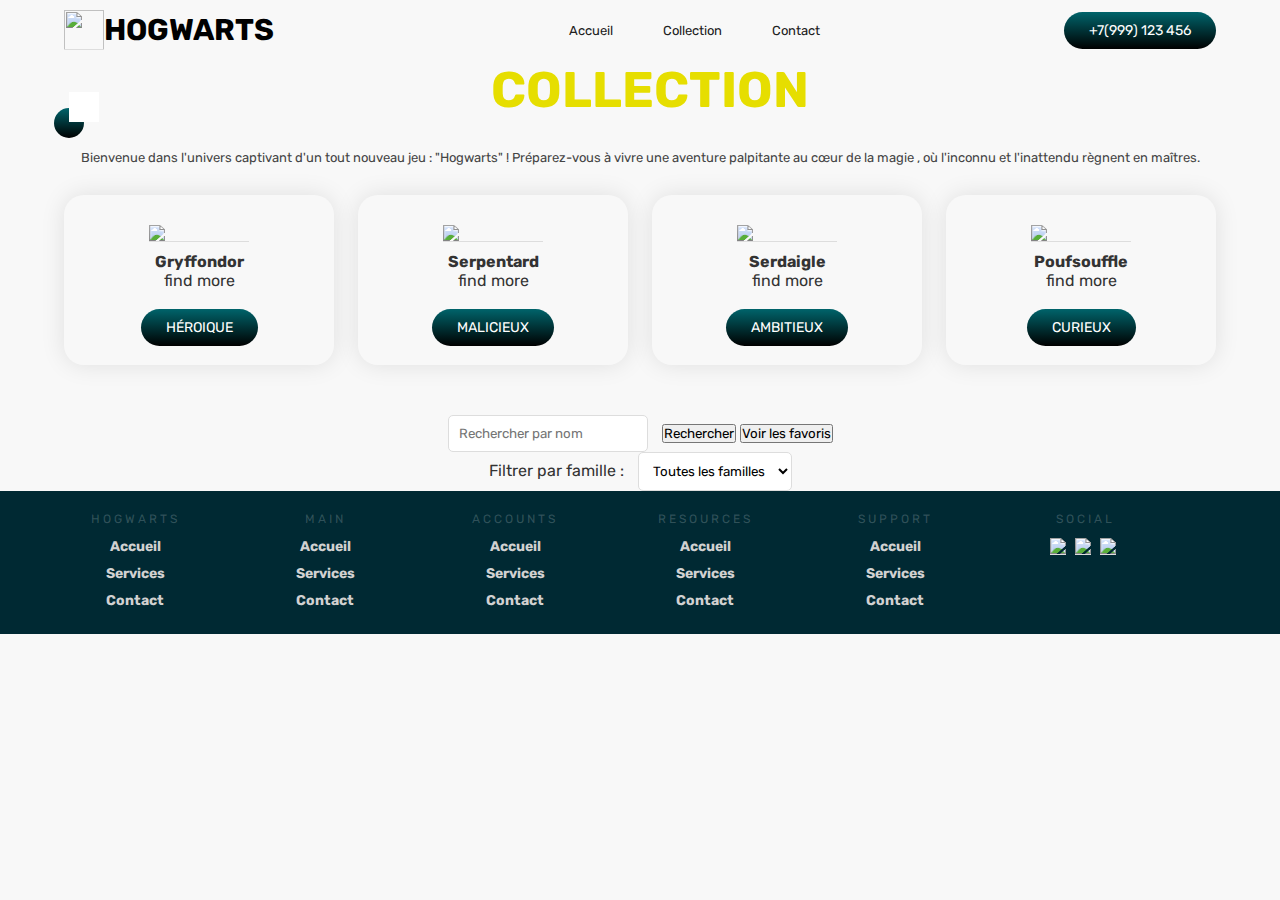
==== page1.html @ dcaffb62 "Wicoco" ====
<!DOCTYPE html>
<html lang="en">

<head>
  <meta charset="UTF-8">
  <meta http-equiv="X-UA-Compatible" content="IE=edge">
  <meta name="viewport" content="width=device-width, initial-scale=1.0">
  <title>HOGWARTS</title>
  <link rel="stylesheet" href="style.css">
</head>

<body>

  <header>
    <div class="logo">
      <img src="other/logo harry.jpg">
      <h1>HOGWARTS</h1>
    </div>
    <ul class="menu">
      <li><a href="index.html">Accueil</a></li>
      <li><a href="page1.html">Collection</a></li>
      <li><a href="page2.html">Contact</a></li>
    </ul>
    <div class="number">
      <p>+7(999) 123 456</p>
    </div>
    <div class="small_menu">
      <span>
        <div></div>
        <div></div>
      </span>
      <span>
        <div></div>
        <div></div>
      </span>
    </div>

  </header>



  <!-- collection -->

  <section class="services">
    <h1 class="title">Collection</h1>
    <p class="small_title">Bienvenue dans l'univers captivant d'un tout nouveau jeu : "Hogwarts" ! Préparez-vous à vivre une aventure palpitante au cœur de la magie , où l'inconnu et l'inattendu règnent en maîtres.</p>
    <div class="list_service">
      <div class="serv">
        <img src="other/Blason_de_Gryffondor.webp">
        <h4>Gryffondor</h4>
        <p>find more</p>
        <button class="button-link">
          <a href="#">Héroique</a>
        </button>
      </div>
      <div class="serv">
        <img src="other/Blason_de_Serpentard.webp">
        <h4>Serpentard</h4>
        <p>find more</p>
       <button class="button-link">
          <a href="#">Malicieux</a>
        </button>
      </div>
      <div class="serv">
        <img src="other/Blason_de_Serdaigle.webp" >
        <h4>Serdaigle</h4>
        <p>find more</p>
        <button class="button-link">
          <a href="#">Ambitieux</a>
        </button>
      </div>
      <div class="serv">
        <img src="other/Blason_de_Poufsouffle.webp" >
        <h4>Poufsouffle</h4>
        <p>find more</p>
        <button class="button-link">
          <a href="#">Curieux</a>
        </button>
      </div>
    </div>
  </section>

  <!--cards-->
</head>
  <body>

    <div>
        <input type="text" id="searchInput" placeholder="Rechercher par nom">
        <button onclick="searchCard()">Rechercher</button>
        <button onclick="showFavorites()">Voir les favoris</button>
    </div>

    <div>
        <label for="filterSelect">Filtrer par famille :</label>
        <select id="filterSelect" onchange="filterCards()">
            <option value="all">Toutes les familles</option>
            <option value="Gryffindor">Gryffondor</option>
            <option value="Slytherin">Serpentar</option>
            <option value="Ravenclaw">Serdaigle</option>
            <option value="Hufflepuff">Poufsouffle</option>
        </select>
    </div>

    <div id="cardContainer">
        <!-- Cartes seront ajoutées dynamiquement ici -->
    </div>

    <!-- Nouvelle section pour afficher les détails de la carte -->
    <div id="detailContainer">
        <!-- Les détails de la carte seront affichés ici -->
    </div>


    





  <div class="footer">
    <div class="contain">
    <div class="col">
      <h1>Hogwarts</h1>
      <ul>
        <li>Accueil</li>
        <li>Services</li>
        <li>Contact</li>
      </ul>
    </div>
    <div class="col">
      <h1>Main</h1>
      <ul>
        <li>Accueil</li>
        <li>Services</li>
        <li>Contact</li>
      </ul>
    </div>
    <div class="col">
      <h1>Accounts</h1>
      <ul>
        <li>Accueil</li>
        <li>Services</li>
        <li>Contact</li>
      </ul>
    </div>
    <div class="col">
      <h1>Resources</h1>
      <ul>
        <li>Accueil</li>
        <li>Services</li>
        <li>Contact</li>
      </ul>
    </div>
    <div class="col">
      <h1>Support</h1>
      <ul>
        <li>Accueil</li>
        <li>Services</li>
        <li>Contact</li>
      </ul>
    </div>
    <div class="col social">
      <h1>Social</h1>
      <ul>
        <li><img src="https://svgshare.com/i/12_G.svg" width="32" style="width: 32px;"></li>
        <li><img src="https://svgshare.com/i/12b9.svg" width="32" style="width: 32px;"></li>
        <li><img src="https://svgshare.com/i/12_d.svg" width="32" style="width: 32px;"></li>
      </ul>
    </div>
  <div class="clearfix"></div>
  </div>
  </div>

</body>
---- style.css ----
/* Import de la police depuis Google Fonts */
  @import url('https://fonts.googleapis.com/css2?family=Rubik:wght@300;400;500;600&display=swap');

  /* Réinitialisation des styles de base et définition de la police par défaut */
  * {
      margin: 0;
      padding: 0;
      box-sizing: border-box;
      font-family: 'Rubik', sans-serif;
  }

  /* Styles de base pour les liens */
  a {
      text-decoration: 0;
      font-size: 13px;
  }

  /* Styles pour la barre de défilement */
  ::-webkit-scrollbar {
      width: 8px;
  }

  ::-webkit-scrollbar-thumb {
      background-color: #010432;
      border-radius: 30px;
  }

  /* Styles de l'en-tête */
  header {
      display: flex;
      align-items: center;
      justify-content: space-between;
      padding: 10px 5%;
  }

  header .logo {
      display: flex;
      align-items: center;
  }

  header .logo img {
      width: 40px;
      height: 40px;
  }

  header .logo h1 {
      font-size: 30px;
      color: #000000;
  }

  .menu {
      display: flex;
  }

  .menu li {
      margin-left: 50px;
      position: relative;
      list-style: none;
      display: flex;
      align-items: center;
      justify-content: center;
      transition: 0.5s;
  }

  .menu li a {
      color: #212121;
      transition: 0.5s;
  }

  .menu li a:hover {
      color: #000000;
      font-size: 15px;
  }

  .menu li:hover::after {
      content: "";
      position: absolute;
      height: 30px;
      z-index: -1;
      width: 30px;
      background-color: #ffffff;
      border-radius: 50%;
  }

  .number {
      font-size: 14px;
      color: #fff;
      padding: 10px 25px;
      background: linear-gradient(#00646b, #000000);
      border-radius: 60px;
  }

  /* Styles pour la section Accueil */
  .home {
      padding: 0 5%;
      margin: 50px 0;
      display: flex;
      align-items: center;
      justify-content: space-between;
      height: calc(100vh - 200px);
  }

  .home .left {
      width: 55%;
  }

  .home .right {
      width: 40%;
      height: 100%;
  }

  .home .right img {
      width: 100%;
      height: 100%;
      object-fit: cover;
      border-radius: 50px;
      box-shadow: 0 0 10px rgba(0, 0, 0, 0.4);
  }

  .home .left h1 {
      font-size: 100px;
      color: #e6de00;
      font-weight: 600;
      padding: 0;
      margin-left: -8px;
      margin-bottom: -10px;
  }

  .home .left h1 span {
      color: #212121;
  }

  .home .left h4 {
      font-weight: 500;
      font: 25px;
      margin-bottom: 10px;
      color: #616161;
      text-transform: capitalize;
  }

  .home .left p {
      font-size: 14px;
      color: #383838;
  }

  .button-link {
      margin-top: 30px;
      border: 0;
      background: transparent;
  }

  .button-link a {
      font-size: 14px;
      color: #fff;
      padding: 10px 25px;
      background: linear-gradient(#00646b, #000000);
      border-radius: 60px;
      text-transform: uppercase;
      line-height: 1px;
  }

  /* Styles pour la section Informations du pied de page */
  .footer {
      width: 100%;
      position: relative;
      height: auto;
      background-color: #002933;
  }

  .footer .col {
      width: 190px;
      height: auto;
      float: left;
      box-sizing: border-box;
      -webkit-box-sizing: border-box;
      -moz-box-sizing: border-box;
      padding: 0px 20px 20px 20px;
  }

  .footer .col h1 {
      margin: 0;
      padding: 0;
      font-family: inherit;
      font-size: 12px;
      line-height: 17px;
      padding: 20px 0px 5px 0px;
      color: rgba(255, 255, 255, 0.2);
      font-weight: normal;
      text-transform: uppercase;
      letter-spacing: 0.250em;
  }

  .footer .col ul {
      list-style-type: none;
      margin: 0;
      padding: 0;
  }

  .footer .col ul li {
      color: #d1d1d1;
      font-size: 14px;
      font-family: inherit;
      font-weight: bold;
      padding: 5px 0px 5px 0px;
      cursor: pointer;
      transition: .2s;
      -webkit-transition: .2s;
      -moz-transition: .2s;
  }

  .social ul li {
      display: inline-block;
      padding-right: 5px !important;
  }

  .footer .col ul li:hover {
      color: #ffffff;
      transition: .1s;
      -webkit-transition: .1s;
      -moz-transition: .1s;
  }

  .clearfix {
      clear: both;
  }

  @media only screen and (min-width: 1280px) {
      .contain {
          width: 1200px;
          margin: 0 auto;
      }
  }

  @media only screen and (max-width: 1139px) {
      .contain .social {
          width: 1000px;
          display: block;
      }

      .social h1 {
          margin: 0px;
      }
  }

  @media only screen and (max-width: 950px) {
      .footer .col {
          width: 33%;
      }

      .footer .col h1 {
          font-size: 14px;
      }

      .footer .col ul li {
          font-size: 13px;
      }
  }

  @media only screen and (max-width: 500px) {
      .footer .col {
          width: 50%;
      }

      .footer .col h1 {
          font-size: 14px;
      }

      .footer .col ul li {
          font-size: 13px;
      }
  }

  @media only screen and (max-width: 340px) {
      .footer .col {
          width: 100%;
      }
  }

  /* Styles pour la section Collection */
  section {
      padding: 0 5%;
      margin-bottom: 50px;
  }

  .title {
      text-transform: uppercase;
      color: #e6de00;
      font-size: 50px;
      position: relative;
      margin-left: 20px;
      margin-bottom: 30px;
  }

  .title::after {
      content: "";
      position: absolute;
      top: 80%;
      left: -30px;
      z-index: -2;
      height: 30px;
      width: 30px;
      border-radius: 50%;
      background: linear-gradient(#00646b, #000000);
  }

  .title::before {
      content: "";
      position: absolute;
      top: 32px;
      left: -15px;
      z-index: -1;
      height: 30px;
      width: 30px;
      background-color: #fff;
  }

  .small_title {
      font-size: small;
      color: #454545;
  }

  .list_service {
      margin: 30px 0;
      display: flex;
      justify-content: space-between;
      flex-wrap: wrap;
  }

  .serv {
      border-radius: 20px;
      box-shadow: 0 0 25px rgba(0, 0, 0, 0.1);
      width: 270px;
      padding: 30px;
      display: flex;
      align-items: center;
      flex-direction: column;
      justify-content: center;
  }

  .serv img {
      width: 100px;
      margin-bottom: 10px;
  }

  /* Styles pour la section Contact */
  .form-image {
      display: flex;
      justify-content: space-between;
      align-items: center;
  }

  .form-image form {
      width: 35%;
      display: flex;
      flex-direction: column;
  }

  .form-image form input,
  textarea {
      margin: 10px 0;
      padding: 15px;
      border-radius: 30px;
      background-color: #f2f2f2;
      border: 0;
      outline: 0;
      resize: none;
      width: 100%;
  }

  .form_btn {
      width: fit-content;
      margin-top: 20px;
  }

  .image {
      width: 60%;
  }

  .image img {
      width: 100%;
      object-fit: cover;
      border-radius: 30px;
  }

  /* Styles pour le pied de page */
  footer {
      background-color: #212121;
      color: #fff;
      text-align: center;
      font-size: 14px;
      padding: 10px;
  }

  .small_menu {
      display: none;
  }

  /* Styles pour la version mobile */
  @media (max-width:628px) {
      header .logo h1 {
          font-size: 15px;
      }
      header .logo img {
          width: 30px;
          height: 30px;
      }
      header .menu {
          display: none;
      }

      .number {
          display: none;
      }
      .home {
          flex-direction: column-reverse;
          height: fit-content;
      }
      .home .left , .home .right {
          width: 100%;
      }
      .home .right {
          height: 350px;
      }
      .home .left {
          margin: 20px 0;
      }

      .home .left h1 {
          font-size: 60px;
      }
      .home .left h4 {
          font-size: 18px;
      }
      .home .left p {
          font-size: 11px;
      }
      .title {
          font-size: 19px;
      }
      .list_service .serv {
          width: 100%;
          margin-bottom: 50px;
      }
      .list_about h1 {
          font-size: 50px;
      }
      .list_about .description h3 {
          font-size: 12px;
      }
      .list_about .description p {
          font-size: 10px;
      }
      .form-image .image {
          display: none;
      }
      .form-image form {
          width: 100%;
      }
      footer {
          font-size: 10px;
      }


      /* Menu responsive */
      .small_menu {
          display: flex;
          width: 25px;
          height: 25px;
          align-items: center;
          justify-content: space-between;
          overflow: hidden;
          border-radius: 50%;
          transition: 0.5s;
      }

      .small_menu span {
          height: 100%;
          display: flex;
          flex-direction: column;
          justify-content: space-between;
          transition: 0.5s;
      }

      .small_menu span div {
          height: 11px;
          width: 11px;
          background-color: #e6d200;
          border-radius: 6px;
      }

      .small_menu.active {
          justify-content: center;
          align-items: unset;
      }

      .small_menu.active span:nth-child(1) {
          display: none;
      }

      .small_menu.active span {
          display: flex;
          flex-direction: unset;
          height: 100%;
          align-items: center;
          justify-content: center;
          transition: 0.5s;
      }

      .small_menu.active span div {
          height: 100%;
          width: 3px;
          border-radius: 6px;
          transition: 0.5s;
      }

      .small_menu.active span div:nth-child(1) {
          transform: rotate(45deg);
      }

      .small_menu.active span div:nth-child(2) {
          transform: rotate(-45deg);
      }

      header .menu.small {
          display: flex;
          position: absolute;
          top: 50px;
          left: 0;
          background-color: rgba(255 255 255 /0.9);
          flex-direction: column;
          width: 100%;
      }

      header .menu.small li {
          margin: 15px 0;
      }
  }

  /* Styles pour la section Donation */
  .box {
      border: 1px solid #ddd;
      padding: 20px;
      margin: 10px;
      background-color: #f9f9f9;
  }

  .highlight-link {
      color: #007bff;
      text-decoration: underline;
      cursor: pointer;
  }

  .highlight-link:hover {
      color: #0056b3;
  }
  /*cards*/  
  body {
      font-family: 'Segoe UI', Tahoma, Geneva, Verdana, sans-serif;
      margin: 0;
      padding: 0;
      text-align: center;
      background-color: #f8f8f8;
      color: #333;
  }

    #searchContainer, #filterContainer {
        margin: 20px;
    }

    #searchInput {
        padding: 10px;
        border: 1px solid #ddd;
        border-radius: 5px;
        margin-right: 10px;
        width: 200px;
    }

    #searchButton, #filterSelect {
        padding: 10px;
        border: 1px solid #ddd;
        border-radius: 5px;
        background-color: #fff;
        cursor: pointer;
    }

    #searchButton:hover, #filterSelect:hover {
        background-color: #e0e0e0;
    }

    #filterSelect {
        margin-left: 10px;
    }

    #cardContainer {
        text-align: center;
        transition: background-color 0.5s ease;
    }

    .card {
        border: 1px solid #ddd;
        padding: 15px;
        margin: 15px;
        width: 250px;
        text-align: center;
        display: inline-block;
        background-color: #fff;
        box-shadow: 0 4px 8px rgba(0, 0, 0, 0.1);
        position: relative;
        border-radius: 8px;
        overflow: hidden;
        transition: transform 0.3s ease;
    }

    .card:hover {
        transform: scale(1.05);
    }

    img {
        max-width: 100%;
        height: auto;
        border-bottom: 1px solid #ddd;
    }

    .favorite-button {
        position: absolute;
        top: 10px;
        right: 10px;
        background: none;
        border: none;
        cursor: pointer;
        transition: color 0.3s ease;
        color: #999;
    }

    .favorite-button:hover {
        color: red;
    }

    .favorite-button.selected {
        color: red;
    }

    #favoritesButton {
        padding: 10px;
        border: 1px solid #ddd;
        border-radius: 5px;
        background-color: #fff;
        cursor: pointer;
        margin-top: 20px;
    }

    #favoritesButton:hover {
        background-color: #e0e0e0;
    }
  .card img {
      width: 100%;
      height: 300px;
      object-fit: cover;
  }
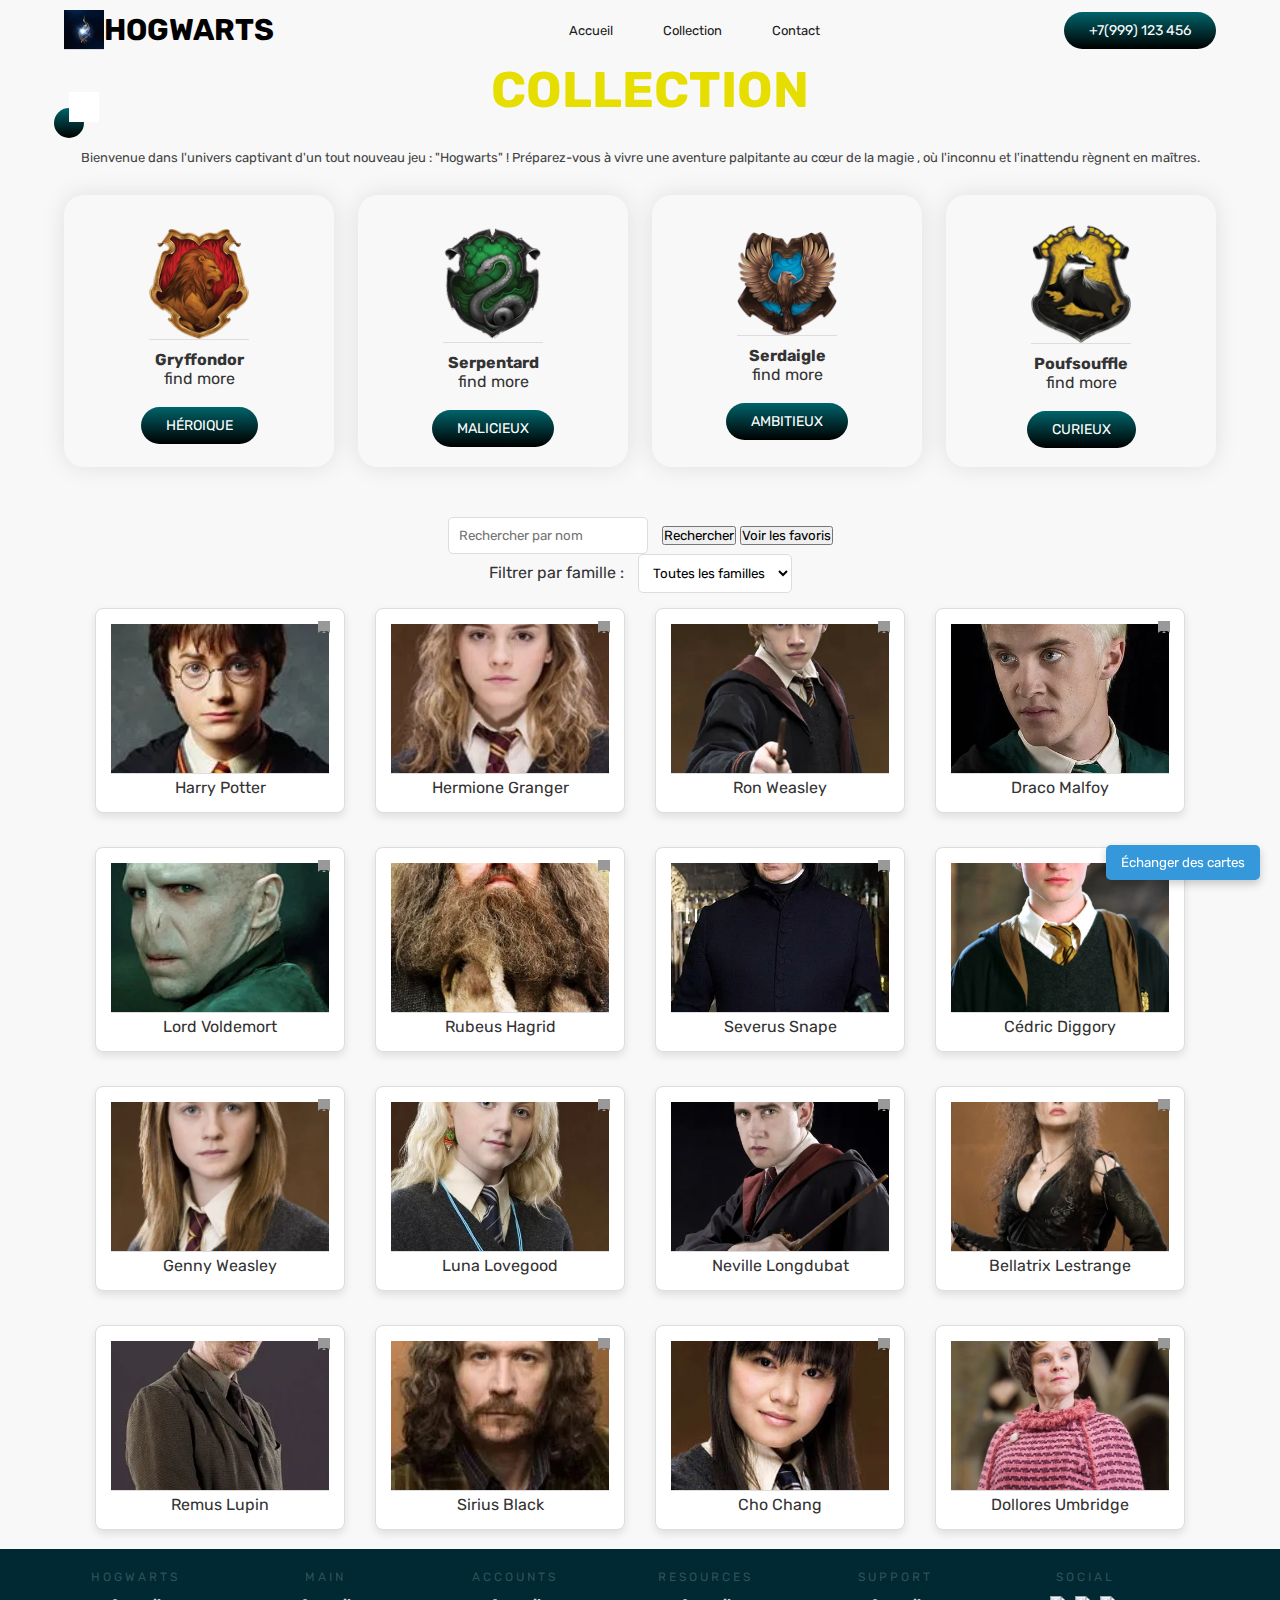
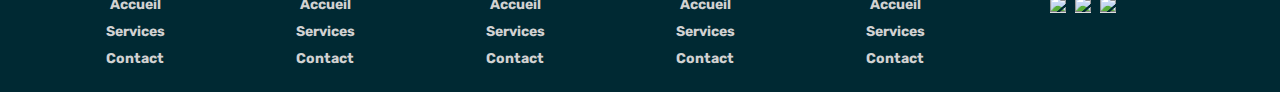
==== commit e7caaea7: "api" ====
--- a/page1.html
+++ b/page1.html
@@ -1,175 +1,440 @@
-<!DOCTYPE html>
-<html lang="en">
-
-<head>
-  <meta charset="UTF-8">
-  <meta http-equiv="X-UA-Compatible" content="IE=edge">
-  <meta name="viewport" content="width=device-width, initial-scale=1.0">
-  <title>HOGWARTS</title>
-  <link rel="stylesheet" href="style.css">
-</head>
-
-<body>
-
-  <header>
-    <div class="logo">
-      <img src="other/logo harry.jpg">
-      <h1>HOGWARTS</h1>
-    </div>
-    <ul class="menu">
-      <li><a href="index.html">Accueil</a></li>
-      <li><a href="page1.html">Collection</a></li>
-      <li><a href="page2.html">Contact</a></li>
-    </ul>
-    <div class="number">
-      <p>+7(999) 123 456</p>
-    </div>
-    <div class="small_menu">
-      <span>
-        <div></div>
-        <div></div>
-      </span>
-      <span>
-        <div></div>
-        <div></div>
-      </span>
-    </div>
-
-  </header>
-
-
-
-  <!-- collection -->
-
-  <section class="services">
-    <h1 class="title">Collection</h1>
-    <p class="small_title">Bienvenue dans l'univers captivant d'un tout nouveau jeu : "Hogwarts" ! Préparez-vous à vivre une aventure palpitante au cœur de la magie , où l'inconnu et l'inattendu règnent en maîtres.</p>
-    <div class="list_service">
-      <div class="serv">
-        <img src="other/Blason_de_Gryffondor.webp">
-        <h4>Gryffondor</h4>
-        <p>find more</p>
-        <button class="button-link">
-          <a href="#">Héroique</a>
-        </button>
-      </div>
-      <div class="serv">
-        <img src="other/Blason_de_Serpentard.webp">
-        <h4>Serpentard</h4>
-        <p>find more</p>
-       <button class="button-link">
-          <a href="#">Malicieux</a>
-        </button>
-      </div>
-      <div class="serv">
-        <img src="other/Blason_de_Serdaigle.webp" >
-        <h4>Serdaigle</h4>
-        <p>find more</p>
-        <button class="button-link">
-          <a href="#">Ambitieux</a>
-        </button>
-      </div>
-      <div class="serv">
-        <img src="other/Blason_de_Poufsouffle.webp" >
-        <h4>Poufsouffle</h4>
-        <p>find more</p>
-        <button class="button-link">
-          <a href="#">Curieux</a>
-        </button>
-      </div>
-    </div>
-  </section>
-
-  <!--cards-->
-</head>
-  <body>
-
-    <div>
-        <input type="text" id="searchInput" placeholder="Rechercher par nom">
-        <button onclick="searchCard()">Rechercher</button>
-        <button onclick="showFavorites()">Voir les favoris</button>
-    </div>
-
-    <div>
-        <label for="filterSelect">Filtrer par famille :</label>
-        <select id="filterSelect" onchange="filterCards()">
-            <option value="all">Toutes les familles</option>
-            <option value="Gryffindor">Gryffondor</option>
-            <option value="Slytherin">Serpentar</option>
-            <option value="Ravenclaw">Serdaigle</option>
-            <option value="Hufflepuff">Poufsouffle</option>
-        </select>
-    </div>
-
-    <div id="cardContainer">
-        <!-- Cartes seront ajoutées dynamiquement ici -->
-    </div>
-
-    <!-- Nouvelle section pour afficher les détails de la carte -->
-    <div id="detailContainer">
-        <!-- Les détails de la carte seront affichés ici -->
-    </div>
-
-
-    
-
-
-
-
-
-  <div class="footer">
-    <div class="contain">
-    <div class="col">
-      <h1>Hogwarts</h1>
-      <ul>
-        <li>Accueil</li>
-        <li>Services</li>
-        <li>Contact</li>
-      </ul>
-    </div>
-    <div class="col">
-      <h1>Main</h1>
-      <ul>
-        <li>Accueil</li>
-        <li>Services</li>
-        <li>Contact</li>
-      </ul>
-    </div>
-    <div class="col">
-      <h1>Accounts</h1>
-      <ul>
-        <li>Accueil</li>
-        <li>Services</li>
-        <li>Contact</li>
-      </ul>
-    </div>
-    <div class="col">
-      <h1>Resources</h1>
-      <ul>
-        <li>Accueil</li>
-        <li>Services</li>
-        <li>Contact</li>
-      </ul>
-    </div>
-    <div class="col">
-      <h1>Support</h1>
-      <ul>
-        <li>Accueil</li>
-        <li>Services</li>
-        <li>Contact</li>
-      </ul>
-    </div>
-    <div class="col social">
-      <h1>Social</h1>
-      <ul>
-        <li><img src="https://svgshare.com/i/12_G.svg" width="32" style="width: 32px;"></li>
-        <li><img src="https://svgshare.com/i/12b9.svg" width="32" style="width: 32px;"></li>
-        <li><img src="https://svgshare.com/i/12_d.svg" width="32" style="width: 32px;"></li>
-      </ul>
-    </div>
-  <div class="clearfix"></div>
-  </div>
-  </div>
-
-</body>
-
+      <!DOCTYPE html>
+      <html lang="en">
+
+      <head>
+        <meta charset="UTF-8">
+        <meta http-equiv="X-UA-Compatible" content="IE=edge">
+        <meta name="viewport" content="width=device-width, initial-scale=1.0">
+        <title>HOGWARTS</title>
+        <link rel="stylesheet" href="style.css">
+      </head>
+
+      <body>
+
+        <header>
+          <div class="logo">
+            <img src="other/logo harry.jpg">
+            <h1>HOGWARTS</h1>
+          </div>
+          <ul class="menu">
+            <li><a href="index.html">Accueil</a></li>
+            <li><a href="page1.html">Collection</a></li>
+            <li><a href="page2.html">Contact</a></li>
+          </ul>
+          <div class="number">
+            <p>+7(999) 123 456</p>
+          </div>
+          <div class="small_menu">
+            <span>
+              <div></div>
+              <div></div>
+            </span>
+            <span>
+              <div></div>
+              <div></div>
+            </span>
+          </div>
+
+        </header>
+
+
+
+        <!-- collection -->
+
+        <section class="services">
+          <h1 class="title">Collection</h1>
+          <p class="small_title">Bienvenue dans l'univers captivant d'un tout nouveau jeu : "Hogwarts" ! Préparez-vous à vivre une aventure palpitante au cœur de la magie , où l'inconnu et l'inattendu règnent en maîtres.</p>
+          <div class="list_service">
+            <div class="serv">
+              <img src="other/Blason_de_Gryffondor.webp">
+              <h4>Gryffondor</h4>
+              <p>find more</p>
+              <button class="button-link">
+                <a href="#">Héroique</a>
+              </button>
+            </div>
+            <div class="serv">
+              <img src="other/Blason_de_Serpentard.webp">
+              <h4>Serpentard</h4>
+              <p>find more</p>
+             <button class="button-link">
+                <a href="#">Malicieux</a>
+              </button>
+            </div>
+            <div class="serv">
+              <img src="other/Blason_de_Serdaigle.webp" >
+              <h4>Serdaigle</h4>
+              <p>find more</p>
+              <button class="button-link">
+                <a href="#">Ambitieux</a>
+              </button>
+            </div>
+            <div class="serv">
+              <img src="other/Blason_de_Poufsouffle.webp" >
+              <h4>Poufsouffle</h4>
+              <p>find more</p>
+              <button class="button-link">
+                <a href="#">Curieux</a>
+              </button>
+            </div>
+          </div>
+        </section>
+
+        <!--cards-->
+        </head>
+        <body>
+
+        <div>
+            <input type="text" id="searchInput" placeholder="Rechercher par nom">
+            <button onclick="searchCard()">Rechercher</button>
+            <button onclick="showFavorites()">Voir les favoris</button>
+        </div>
+
+        <div>
+            <label for="filterSelect">Filtrer par famille :</label>
+            <select id="filterSelect" onchange="filterCards()">
+                <option value="all">Toutes les familles</option>
+                <option value="Famille A">Gryffondor</option>
+                <option value="Famille B">Serpentar</option>
+                <option value="Famille C">Serdaigle</option>
+                <option value="Famille D">Poufsouffle</option>
+            </select>
+        </div>
+
+        <div id="cardContainer">
+
+        </div>
+
+        <script>
+            // Données pour les cartes
+            const cards = [
+                { name: "Harry Potter", family: "Famille A", image: "cards/card1.jpg" },
+                { name: "Hermione Granger", family: "Famille A", image: "cards/card2.webp" },
+                { name: "Ron Weasley", family: "Famille A", image: "cards/card3.webp" },
+                { name: "Draco Malfoy", family: "Famille B", image: "cards/card4.webp" },
+                { name: "Lord Voldemort", family: "Famille B", image: "cards/card5.webp" },
+                { name: "Rubeus Hagrid", family: "Famille A", image: "cards/card6.webp" },
+                { name: "Severus Snape", family: "Famille B", image: "cards/card7.webp" },
+                { name: "Cédric Diggory", family: "Famille D", image: "cards/card8.webp" },
+                { name: "Genny Weasley", family: "Famille A", image: "cards/card9.webp" },
+                { name: "Luna Lovegood", family: "Famille C", image: "cards/card10.webp" },
+                { name: "Neville Longdubat", family: "Famille A", image: "cards/card11.webp" },
+                { name: "Bellatrix Lestrange", family: "Famille B", image: "cards/card12.webp" },
+                { name: "Remus Lupin", family: "Famille A", image: "cards/card13.webp" },
+                { name: "Sirius Black", family: "Famille A", image: "cards/card14.webp" },
+                { name: "Cho Chang", family: "Famille C", image: "cards/card15.webp" },
+                { name: "Dollores Umbridge", family: "Famille B", image: "cards/card16.webp" },
+            ];
+
+            const favorites = [];
+
+            // Créer les cartes et les ajouter au conteneur
+            const cardContainer = document.getElementById('cardContainer');
+            cards.forEach((cardData, index) => {
+                const cardElement = document.createElement('div');
+                cardElement.classList.add('card');
+                cardElement.innerHTML = `<img src="${cardData.image}" alt="${cardData.name}"><p>${cardData.name}</p>`;
+
+                // Ajout du bouton favoris avec une icône SVG
+                const favoriteButton = document.createElement('button');
+                favoriteButton.classList.add('favorite-button');
+                favoriteButton.innerHTML = '<svg xmlns="http://www.w3.org/2000/svg" width="16" height="16" fill="currentColor" class="bi bi-heart" viewBox="0 0 16 16"><path d="M8 14s-1.5-2-4-2-4 2-4 2V2h12v12s-1.5-2-4-2-4 2-4 2z"/></svg>';
+                favoriteButton.addEventListener('click', () => toggleFavorite(index, favoriteButton));
+                cardElement.appendChild(favoriteButton);
+
+                cardContainer.appendChild(cardElement);
+            });
+
+            // Fonction de recherche de carte
+            function searchCard() {
+                const searchInput = document.getElementById('searchInput').value.toLowerCase();
+                cards.forEach((cardData, index) => {
+                    const cardElement = cardContainer.children[index];
+                    if (cardData.name.toLowerCase().includes(searchInput)) {
+                        cardElement.style.display = 'inline-block';
+                    } else {
+                        cardElement.style.display = 'none';
+                    }
+                });
+            }
+
+            // Fonction de filtre par famille
+            function filterCards() {
+                const filterSelect = document.getElementById('filterSelect');
+                const selectedFamily = filterSelect.value;
+                const colors = {
+                    'Famille A': 'red',
+                    'Famille B': 'green',
+                    'Famille C': 'blue',
+                    'Famille D': 'yellow'
+                };
+                cardContainer.style.backgroundColor = colors[selectedFamily] || '';
+                cards.forEach((cardData, index) => {
+                    const cardElement = cardContainer.children[index];
+                    if (selectedFamily === 'all' || cardData.family === selectedFamily) {
+                        cardElement.style.display = 'inline-block';
+                    } else {
+                        cardElement.style.display = 'none';
+                    }
+                });
+            }
+
+
+
+            // Fonction pour ajouter ou supprimer une carte des favoris
+            function toggleFavorite(index, button) {
+                const cardData = cards[index];
+                const favoriteIndex = favorites.indexOf(cardData);
+                if (favoriteIndex === -1) {
+                    favorites.push(cardData);
+                    button.classList.add('selected'); 
+                } else {
+                    favorites.splice(favoriteIndex, 1);
+                    button.classList.remove('selected'); 
+                }
+            }
+
+            // Fonction pour afficher uniquement les favoris
+            function showFavorites() {
+                cards.forEach((cardData, index) => {
+                    const cardElement = cardContainer.children[index];
+                    if (favorites.includes(cardData)) {
+                        cardElement.style.display = 'inline-block';
+                    } else {
+                        cardElement.style.display = 'none';
+                    }
+                });
+            }
+        </script>
+
+
+
+          <!-- bouton flottant -->
+
+              <style>
+
+
+                  #floatingButton {
+                      position: fixed;
+                      bottom: 20px;
+                      right: 20px;
+                      background-color: #3498db;
+                      color: #fff;
+                      border: none;
+                      padding: 10px 15px;
+                      border-radius: 5px;
+                      cursor: pointer;
+                      box-shadow: 0 4px 8px rgba(0, 0, 0, 0.2);
+                      transition: background-color 0.3s ease;
+                  }
+
+                  #floatingButton:hover {
+                      background-color: #2980b9;
+                  }
+
+                  #modalOverlay {
+                      display: none;
+                      position: fixed;
+                      top: 0;
+                      left: 0;
+                      width: 100%;
+                      height: 100%;
+                      background: rgba(0, 0, 0, 0.5);
+                      justify-content: center;
+                      align-items: center;
+                  }
+
+                  #exchangeModal {
+                      background-color: #fff;
+                      padding: 20px;
+                      border-radius: 8px;
+                      max-width: 400px;
+                      width: 100%;
+                      text-align: center;
+                      position: relative;
+                  }
+
+                  #closeModal {
+                      position: absolute;
+                      top: 10px;
+                      right: 10px;
+                      cursor: pointer;
+                  }
+
+                  #exchangeForm {
+                      display: flex;
+                      flex-direction: column;
+                      align-items: center;
+                  }
+
+                  #exchangeForm label {
+                      margin-bottom: 10px;
+                  }
+
+                  #exchangeForm select {
+                      padding: 8px;
+                      border: 1px solid #ddd;
+                      border-radius: 5px;
+                      width: 100%;
+                      margin-bottom: 15px;
+                  }
+
+                  #exchangeButton {
+                      padding: 10px 15px;
+                      background-color: #3498db;
+                      color: #fff;
+                      border: none;
+                      border-radius: 5px;
+                      cursor: pointer;
+                      transition: background-color 0.3s ease;
+                  }
+
+                  #exchangeButton:hover {
+                      background-color: #2980b9;
+                  }
+              </style>
+          </head>
+          <body>
+
+
+          <button id="floatingButton" onclick="openModal()">Échanger des cartes</button>
+
+          <div id="modalOverlay">
+              <div id="exchangeModal">
+                  <span id="closeModal" onclick="closeModal()">✖</span>
+                  <h2>Formulaire d'échange de cartes</h2>
+                  <form id="exchangeForm">
+                      <label for="selectPerson">Choix de la personne :</label>
+                      <select id="selectPerson">
+                          <option value="Personne A">Personne A</option>
+                          <option value="Personne B">Personne B</option>
+                      </select>
+
+                      <label for="selectCard">Choix de la carte :</label>
+                      <select id="selectCard">
+
+                      </select>
+
+                      <button id="exchangeButton" onclick="submitExchangeForm()">Échanger</button>
+                  </form>
+              </div>
+          </div>
+
+          <script>
+            function populateCardOptions() {
+                const selectCard = document.getElementById('selectCard');
+                selectCard.innerHTML = ''; // Réinitialiser les options
+
+                // Ajouter une option par carte
+                cards.forEach(cardData => {
+                    const option = document.createElement('option');
+                    option.value = cardData.name;
+                    option.text = cardData.name;
+                    selectCard.appendChild(option);
+                });
+            }
+
+            function openModal() {
+                document.getElementById('modalOverlay').style.display = 'flex';
+                // Appeler la fonction pour peupler les options du sélecteur de cartes
+                populateCardOptions();
+            }
+
+              function closeModal() {
+                  document.getElementById('modalOverlay').style.display = 'none';
+              }
+
+              function submitExchangeForm() {
+                  alert('Formulaire soumis avec succès!');
+                  closeModal();
+              }
+          </script>
+
+
+
+
+
+
+               <style>
+                    /* Vos styles existants restent inchangés */
+
+                    /* Ajoutez cette règle CSS pour définir une taille fixe aux images */
+                    .card img {
+                        width: 100%;
+                        height: 150px; /* Ajustez la hauteur selon vos préférences */
+                        object-fit: cover; /* ou 'contain' selon votre préférence */
+                    }
+
+                    /* Ajoutez un style pour indiquer qu'une carte est cliquable */
+                    .clickable {
+                        cursor: pointer;
+                    }
+                </style>
+            </head>
+     
+
+
+
+
+
+
+
+
+
+
+        <div class="footer">
+          <div class="contain">
+          <div class="col">
+            <h1>Hogwarts</h1>
+            <ul>
+              <li>Accueil</li>
+              <li>Services</li>
+              <li>Contact</li>
+            </ul>
+          </div>
+          <div class="col">
+            <h1>Main</h1>
+            <ul>
+              <li>Accueil</li>
+              <li>Services</li>
+              <li>Contact</li>
+            </ul>
+          </div>
+          <div class="col">
+            <h1>Accounts</h1>
+            <ul>
+              <li>Accueil</li>
+              <li>Services</li>
+              <li>Contact</li>
+            </ul>
+          </div>
+          <div class="col">
+            <h1>Resources</h1>
+            <ul>
+              <li>Accueil</li>
+              <li>Services</li>
+              <li>Contact</li>
+            </ul>
+          </div>
+          <div class="col">
+            <h1>Support</h1>
+            <ul>
+              <li>Accueil</li>
+              <li>Services</li>
+              <li>Contact</li>
+            </ul>
+          </div>
+          <div class="col social">
+            <h1>Social</h1>
+            <ul>
+              <li><img src="https://svgshare.com/i/12_G.svg" width="32" style="width: 32px;"></li>
+              <li><img src="https://svgshare.com/i/12b9.svg" width="32" style="width: 32px;"></li>
+              <li><img src="https://svgshare.com/i/12_d.svg" width="32" style="width: 32px;"></li>
+            </ul>
+          </div>
+        <div class="clearfix"></div>
+        </div>
+        </div>
+
+      </body>
+
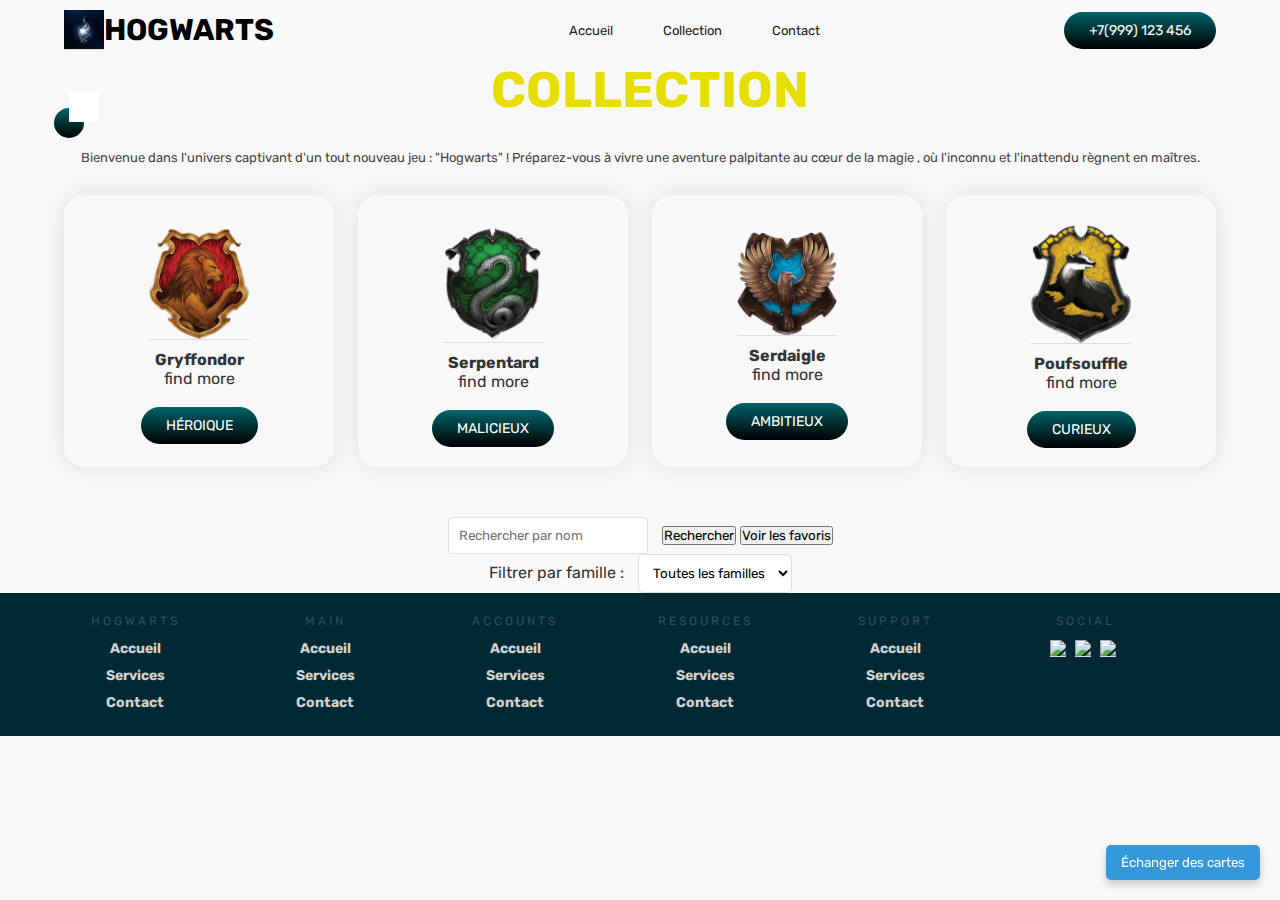
==== commit 26df4767: "api" ====
--- a/page1.html
+++ b/page1.html
@@ -2,6 +2,7 @@
       <html lang="en">
 
       <head>
+        <!-- Metadata -->
         <meta charset="UTF-8">
         <meta http-equiv="X-UA-Compatible" content="IE=edge">
         <meta name="viewport" content="width=device-width, initial-scale=1.0">
@@ -10,20 +11,23 @@
       </head>
 
       <body>
-
+ <!-- Header section -->
         <header>
           <div class="logo">
             <img src="other/logo harry.jpg">
             <h1>HOGWARTS</h1>
           </div>
+          <!-- Navigation menu -->
           <ul class="menu">
             <li><a href="index.html">Accueil</a></li>
             <li><a href="page1.html">Collection</a></li>
             <li><a href="page2.html">Contact</a></li>
           </ul>
+          <!-- Contact number -->
           <div class="number">
             <p>+7(999) 123 456</p>
           </div>
+          <!-- Small menu for mobile -->
           <div class="small_menu">
             <span>
               <div></div>
@@ -37,8 +41,6 @@
 
         </header>
 
-
-
         <!-- collection -->
 
         <section class="services">
@@ -50,7 +52,7 @@
               <h4>Gryffondor</h4>
               <p>find more</p>
               <button class="button-link">
-                <a href="#">Héroique</a>
+                <a href="api personnages/gryffondor.html">Héroique</a>
               </button>
             </div>
             <div class="serv">
@@ -58,7 +60,7 @@
               <h4>Serpentard</h4>
               <p>find more</p>
              <button class="button-link">
-                <a href="#">Malicieux</a>
+                <a href="api personnages/serpentar.html">Malicieux</a>
               </button>
             </div>
             <div class="serv">
@@ -66,7 +68,7 @@
               <h4>Serdaigle</h4>
               <p>find more</p>
               <button class="button-link">
-                <a href="#">Ambitieux</a>
+                <a href="api personnages/serdaigle.html">Ambitieux</a>
               </button>
             </div>
             <div class="serv">
@@ -74,7 +76,7 @@
               <h4>Poufsouffle</h4>
               <p>find more</p>
               <button class="button-link">
-                <a href="#">Curieux</a>
+                <a href="api personnages/poufsouffle.html">Curieux</a>
               </button>
             </div>
           </div>
@@ -82,7 +84,7 @@
 
         <!--cards-->
         </head>
-        <body>
+        
 
         <div>
             <input type="text" id="searchInput" placeholder="Rechercher par nom">
@@ -105,197 +107,7 @@
 
         </div>
 
-        <script>
-            // Données pour les cartes
-            const cards = [
-                { name: "Harry Potter", family: "Famille A", image: "cards/card1.jpg" },
-                { name: "Hermione Granger", family: "Famille A", image: "cards/card2.webp" },
-                { name: "Ron Weasley", family: "Famille A", image: "cards/card3.webp" },
-                { name: "Draco Malfoy", family: "Famille B", image: "cards/card4.webp" },
-                { name: "Lord Voldemort", family: "Famille B", image: "cards/card5.webp" },
-                { name: "Rubeus Hagrid", family: "Famille A", image: "cards/card6.webp" },
-                { name: "Severus Snape", family: "Famille B", image: "cards/card7.webp" },
-                { name: "Cédric Diggory", family: "Famille D", image: "cards/card8.webp" },
-                { name: "Genny Weasley", family: "Famille A", image: "cards/card9.webp" },
-                { name: "Luna Lovegood", family: "Famille C", image: "cards/card10.webp" },
-                { name: "Neville Longdubat", family: "Famille A", image: "cards/card11.webp" },
-                { name: "Bellatrix Lestrange", family: "Famille B", image: "cards/card12.webp" },
-                { name: "Remus Lupin", family: "Famille A", image: "cards/card13.webp" },
-                { name: "Sirius Black", family: "Famille A", image: "cards/card14.webp" },
-                { name: "Cho Chang", family: "Famille C", image: "cards/card15.webp" },
-                { name: "Dollores Umbridge", family: "Famille B", image: "cards/card16.webp" },
-            ];
-
-            const favorites = [];
-
-            // Créer les cartes et les ajouter au conteneur
-            const cardContainer = document.getElementById('cardContainer');
-            cards.forEach((cardData, index) => {
-                const cardElement = document.createElement('div');
-                cardElement.classList.add('card');
-                cardElement.innerHTML = `<img src="${cardData.image}" alt="${cardData.name}"><p>${cardData.name}</p>`;
-
-                // Ajout du bouton favoris avec une icône SVG
-                const favoriteButton = document.createElement('button');
-                favoriteButton.classList.add('favorite-button');
-                favoriteButton.innerHTML = '<svg xmlns="http://www.w3.org/2000/svg" width="16" height="16" fill="currentColor" class="bi bi-heart" viewBox="0 0 16 16"><path d="M8 14s-1.5-2-4-2-4 2-4 2V2h12v12s-1.5-2-4-2-4 2-4 2z"/></svg>';
-                favoriteButton.addEventListener('click', () => toggleFavorite(index, favoriteButton));
-                cardElement.appendChild(favoriteButton);
-
-                cardContainer.appendChild(cardElement);
-            });
-
-            // Fonction de recherche de carte
-            function searchCard() {
-                const searchInput = document.getElementById('searchInput').value.toLowerCase();
-                cards.forEach((cardData, index) => {
-                    const cardElement = cardContainer.children[index];
-                    if (cardData.name.toLowerCase().includes(searchInput)) {
-                        cardElement.style.display = 'inline-block';
-                    } else {
-                        cardElement.style.display = 'none';
-                    }
-                });
-            }
-
-            // Fonction de filtre par famille
-            function filterCards() {
-                const filterSelect = document.getElementById('filterSelect');
-                const selectedFamily = filterSelect.value;
-                const colors = {
-                    'Famille A': 'red',
-                    'Famille B': 'green',
-                    'Famille C': 'blue',
-                    'Famille D': 'yellow'
-                };
-                cardContainer.style.backgroundColor = colors[selectedFamily] || '';
-                cards.forEach((cardData, index) => {
-                    const cardElement = cardContainer.children[index];
-                    if (selectedFamily === 'all' || cardData.family === selectedFamily) {
-                        cardElement.style.display = 'inline-block';
-                    } else {
-                        cardElement.style.display = 'none';
-                    }
-                });
-            }
-
-
-
-            // Fonction pour ajouter ou supprimer une carte des favoris
-            function toggleFavorite(index, button) {
-                const cardData = cards[index];
-                const favoriteIndex = favorites.indexOf(cardData);
-                if (favoriteIndex === -1) {
-                    favorites.push(cardData);
-                    button.classList.add('selected'); 
-                } else {
-                    favorites.splice(favoriteIndex, 1);
-                    button.classList.remove('selected'); 
-                }
-            }
-
-            // Fonction pour afficher uniquement les favoris
-            function showFavorites() {
-                cards.forEach((cardData, index) => {
-                    const cardElement = cardContainer.children[index];
-                    if (favorites.includes(cardData)) {
-                        cardElement.style.display = 'inline-block';
-                    } else {
-                        cardElement.style.display = 'none';
-                    }
-                });
-            }
-        </script>
-
-
-
           <!-- bouton flottant -->
-
-              <style>
-
-
-                  #floatingButton {
-                      position: fixed;
-                      bottom: 20px;
-                      right: 20px;
-                      background-color: #3498db;
-                      color: #fff;
-                      border: none;
-                      padding: 10px 15px;
-                      border-radius: 5px;
-                      cursor: pointer;
-                      box-shadow: 0 4px 8px rgba(0, 0, 0, 0.2);
-                      transition: background-color 0.3s ease;
-                  }
-
-                  #floatingButton:hover {
-                      background-color: #2980b9;
-                  }
-
-                  #modalOverlay {
-                      display: none;
-                      position: fixed;
-                      top: 0;
-                      left: 0;
-                      width: 100%;
-                      height: 100%;
-                      background: rgba(0, 0, 0, 0.5);
-                      justify-content: center;
-                      align-items: center;
-                  }
-
-                  #exchangeModal {
-                      background-color: #fff;
-                      padding: 20px;
-                      border-radius: 8px;
-                      max-width: 400px;
-                      width: 100%;
-                      text-align: center;
-                      position: relative;
-                  }
-
-                  #closeModal {
-                      position: absolute;
-                      top: 10px;
-                      right: 10px;
-                      cursor: pointer;
-                  }
-
-                  #exchangeForm {
-                      display: flex;
-                      flex-direction: column;
-                      align-items: center;
-                  }
-
-                  #exchangeForm label {
-                      margin-bottom: 10px;
-                  }
-
-                  #exchangeForm select {
-                      padding: 8px;
-                      border: 1px solid #ddd;
-                      border-radius: 5px;
-                      width: 100%;
-                      margin-bottom: 15px;
-                  }
-
-                  #exchangeButton {
-                      padding: 10px 15px;
-                      background-color: #3498db;
-                      color: #fff;
-                      border: none;
-                      border-radius: 5px;
-                      cursor: pointer;
-                      transition: background-color 0.3s ease;
-                  }
-
-                  #exchangeButton:hover {
-                      background-color: #2980b9;
-                  }
-              </style>
-          </head>
-          <body>
-
 
           <button id="floatingButton" onclick="openModal()">Échanger des cartes</button>
 
@@ -320,68 +132,7 @@
               </div>
           </div>
 
-          <script>
-            function populateCardOptions() {
-                const selectCard = document.getElementById('selectCard');
-                selectCard.innerHTML = ''; // Réinitialiser les options
-
-                // Ajouter une option par carte
-                cards.forEach(cardData => {
-                    const option = document.createElement('option');
-                    option.value = cardData.name;
-                    option.text = cardData.name;
-                    selectCard.appendChild(option);
-                });
-            }
-
-            function openModal() {
-                document.getElementById('modalOverlay').style.display = 'flex';
-                // Appeler la fonction pour peupler les options du sélecteur de cartes
-                populateCardOptions();
-            }
-
-              function closeModal() {
-                  document.getElementById('modalOverlay').style.display = 'none';
-              }
-
-              function submitExchangeForm() {
-                  alert('Formulaire soumis avec succès!');
-                  closeModal();
-              }
-          </script>
-
-
-
-
-
-
-               <style>
-                    /* Vos styles existants restent inchangés */
-
-                    /* Ajoutez cette règle CSS pour définir une taille fixe aux images */
-                    .card img {
-                        width: 100%;
-                        height: 150px; /* Ajustez la hauteur selon vos préférences */
-                        object-fit: cover; /* ou 'contain' selon votre préférence */
-                    }
-
-                    /* Ajoutez un style pour indiquer qu'une carte est cliquable */
-                    .clickable {
-                        cursor: pointer;
-                    }
-                </style>
-            </head>
-     
-
-
-
-
-
-
-
-
-
-
+<!-- Footer section -->
         <div class="footer">
           <div class="contain">
           <div class="col">
@@ -424,6 +175,7 @@
               <li>Contact</li>
             </ul>
           </div>
+          <!-- Social media icons -->
           <div class="col social">
             <h1>Social</h1>
             <ul>
--- a/style.css
+++ b/style.css
@@ -1,659 +1,754 @@
-  /* Import de la police depuis Google Fonts */
-  @import url('https://fonts.googleapis.com/css2?family=Rubik:wght@300;400;500;600&display=swap');
-
-  /* Réinitialisation des styles de base et définition de la police par défaut */
-  * {
-      margin: 0;
-      padding: 0;
-      box-sizing: border-box;
-      font-family: 'Rubik', sans-serif;
-  }
-
-  /* Styles de base pour les liens */
-  a {
-      text-decoration: 0;
-      font-size: 13px;
-  }
-
-  /* Styles pour la barre de défilement */
-  ::-webkit-scrollbar {
-      width: 8px;
-  }
-
-  ::-webkit-scrollbar-thumb {
-      background-color: #010432;
-      border-radius: 30px;
-  }
-
-  /* Styles de l'en-tête */
-  header {
-      display: flex;
-      align-items: center;
-      justify-content: space-between;
-      padding: 10px 5%;
-  }
-
-  header .logo {
-      display: flex;
-      align-items: center;
-  }
-
+/* Import de la police depuis Google Fonts */
+@import url("https://fonts.googleapis.com/css2?family=Rubik:wght@300;400;500;600&display=swap");
+
+/* Réinitialisation des styles de base et définition de la police par défaut */
+* {
+  margin: 0;
+  padding: 0;
+  box-sizing: border-box;
+  font-family: "Rubik", sans-serif;
+}
+
+/* Styles de base pour les liens */
+a {
+  text-decoration: 0;
+  font-size: 13px;
+}
+
+/* Styles pour la barre de défilement */
+::-webkit-scrollbar {
+  width: 8px;
+}
+
+::-webkit-scrollbar-thumb {
+  background-color: #010432;
+  border-radius: 30px;
+}
+
+/* Styles de l'en-tête */
+header {
+  display: flex;
+  align-items: center;
+  justify-content: space-between;
+  padding: 10px 5%;
+}
+
+header .logo {
+  display: flex;
+  align-items: center;
+}
+
+header .logo img {
+  width: 40px;
+  height: 40px;
+}
+
+header .logo h1 {
+  font-size: 30px;
+  color: #000000;
+}
+
+.menu {
+  display: flex;
+}
+
+.menu li {
+  margin-left: 50px;
+  position: relative;
+  list-style: none;
+  display: flex;
+  align-items: center;
+  justify-content: center;
+  transition: 0.5s;
+}
+
+.menu li a {
+  color: #212121;
+  transition: 0.5s;
+}
+
+.menu li a:hover {
+  color: #000000;
+  font-size: 15px;
+}
+
+.menu li:hover::after {
+  content: "";
+  position: absolute;
+  height: 30px;
+  z-index: -1;
+  width: 30px;
+  background-color: #ffffff;
+  border-radius: 50%;
+}
+
+.number {
+  font-size: 14px;
+  color: #fff;
+  padding: 10px 25px;
+  background: linear-gradient(#00646b, #000000);
+  border-radius: 60px;
+}
+
+/* Styles pour la section Accueil */
+.home {
+  padding: 0 5%;
+  margin: 50px 0;
+  display: flex;
+  align-items: center;
+  justify-content: space-between;
+  height: calc(100vh - 200px);
+}
+
+.home .left {
+  width: 55%;
+}
+
+.home .right {
+  width: 40%;
+  height: 100%;
+}
+
+.home .right img {
+  width: 100%;
+  height: 100%;
+  object-fit: cover;
+  border-radius: 50px;
+  box-shadow: 0 0 10px rgba(0, 0, 0, 0.4);
+}
+
+.home .left h1 {
+  font-size: 100px;
+  color: #e6de00;
+  font-weight: 600;
+  padding: 0;
+  margin-left: -8px;
+  margin-bottom: -10px;
+}
+
+.home .left h1 span {
+  color: #212121;
+}
+
+.home .left h4 {
+  font-weight: 500;
+  font: 25px;
+  margin-bottom: 10px;
+  color: #616161;
+  text-transform: capitalize;
+}
+
+.home .left p {
+  font-size: 14px;
+  color: #383838;
+}
+
+.button-link {
+  margin-top: 30px;
+  border: 0;
+  background: transparent;
+}
+
+.button-link a {
+  font-size: 14px;
+  color: #fff;
+  padding: 10px 25px;
+  background: linear-gradient(#00646b, #000000);
+  border-radius: 60px;
+  text-transform: uppercase;
+  line-height: 1px;
+}
+
+/* Styles pour la section Informations du pied de page */
+.footer {
+  width: 100%;
+  position: relative;
+  height: auto;
+  background-color: #002933;
+}
+
+.footer .col {
+  width: 190px;
+  height: auto;
+  float: left;
+  box-sizing: border-box;
+  -webkit-box-sizing: border-box;
+  -moz-box-sizing: border-box;
+  padding: 0px 20px 20px 20px;
+}
+
+.footer .col h1 {
+  margin: 0;
+  padding: 0;
+  font-family: inherit;
+  font-size: 12px;
+  line-height: 17px;
+  padding: 20px 0px 5px 0px;
+  color: rgba(255, 255, 255, 0.2);
+  font-weight: normal;
+  text-transform: uppercase;
+  letter-spacing: 0.25em;
+}
+
+.footer .col ul {
+  list-style-type: none;
+  margin: 0;
+  padding: 0;
+}
+
+.footer .col ul li {
+  color: #d1d1d1;
+  font-size: 14px;
+  font-family: inherit;
+  font-weight: bold;
+  padding: 5px 0px 5px 0px;
+  cursor: pointer;
+  transition: 0.2s;
+  -webkit-transition: 0.2s;
+  -moz-transition: 0.2s;
+}
+
+.social ul li {
+  display: inline-block;
+  padding-right: 5px !important;
+}
+
+.footer .col ul li:hover {
+  color: #ffffff;
+  transition: 0.1s;
+  -webkit-transition: 0.1s;
+  -moz-transition: 0.1s;
+}
+
+.clearfix {
+  clear: both;
+}
+/* mobile version */
+@media only screen and (min-width: 1280px) {
+  .contain {
+    width: 1200px;
+    margin: 0 auto;
+  }
+}
+
+@media only screen and (max-width: 1139px) {
+  .contain .social {
+    width: 1000px;
+    display: block;
+  }
+
+  .social h1 {
+    margin: 0px;
+  }
+}
+
+@media only screen and (max-width: 950px) {
+  .footer .col {
+    width: 33%;
+  }
+
+  .footer .col h1 {
+    font-size: 14px;
+  }
+
+  .footer .col ul li {
+    font-size: 13px;
+  }
+}
+
+@media only screen and (max-width: 500px) {
+  .footer .col {
+    width: 50%;
+  }
+
+  .footer .col h1 {
+    font-size: 14px;
+  }
+
+  .footer .col ul li {
+    font-size: 13px;
+  }
+}
+
+@media only screen and (max-width: 340px) {
+  .footer .col {
+    width: 100%;
+  }
+}
+
+/* Styles pour la section Collection */
+section {
+  padding: 0 5%;
+  margin-bottom: 50px;
+}
+
+.title {
+  text-transform: uppercase;
+  color: #e6de00;
+  font-size: 50px;
+  position: relative;
+  margin-left: 20px;
+  margin-bottom: 30px;
+}
+
+.title::after {
+  content: "";
+  position: absolute;
+  top: 80%;
+  left: -30px;
+  z-index: -2;
+  height: 30px;
+  width: 30px;
+  border-radius: 50%;
+  background: linear-gradient(#00646b, #000000);
+}
+
+.title::before {
+  content: "";
+  position: absolute;
+  top: 32px;
+  left: -15px;
+  z-index: -1;
+  height: 30px;
+  width: 30px;
+  background-color: #fff;
+}
+
+.small_title {
+  font-size: small;
+  color: #454545;
+}
+
+.list_service {
+  margin: 30px 0;
+  display: flex;
+  justify-content: space-between;
+  flex-wrap: wrap;
+}
+
+.serv {
+  border-radius: 20px;
+  box-shadow: 0 0 25px rgba(0, 0, 0, 0.1);
+  width: 270px;
+  padding: 30px;
+  display: flex;
+  align-items: center;
+  flex-direction: column;
+  justify-content: center;
+}
+
+.serv img {
+  width: 100px;
+  margin-bottom: 10px;
+}
+
+/* Styles pour la section Contact */
+.form-image {
+  display: flex;
+  justify-content: space-between;
+  align-items: center;
+}
+
+.form-image form {
+  width: 35%;
+  display: flex;
+  flex-direction: column;
+}
+
+.form-image form input,
+textarea {
+  margin: 10px 0;
+  padding: 15px;
+  border-radius: 30px;
+  background-color: #f2f2f2;
+  border: 0;
+  outline: 0;
+  resize: none;
+  width: 100%;
+}
+
+.form_btn {
+  width: fit-content;
+  margin-top: 20px;
+}
+
+.image {
+  width: 60%;
+}
+
+.image img {
+  width: 100%;
+  object-fit: cover;
+  border-radius: 30px;
+}
+
+/* Styles pour le pied de page */
+footer {
+  background-color: #212121;
+  color: #fff;
+  text-align: center;
+  font-size: 14px;
+  padding: 10px;
+}
+
+.small_menu {
+  display: none;
+}
+
+/* Styles pour la version mobile */
+@media (max-width: 628px) {
+  header .logo h1 {
+    font-size: 15px;
+  }
   header .logo img {
-      width: 40px;
-      height: 40px;
-  }
-
-  header .logo h1 {
-      font-size: 30px;
-      color: #000000;
-  }
-
-  .menu {
-      display: flex;
-  }
-
-  .menu li {
-      margin-left: 50px;
-      position: relative;
-      list-style: none;
-      display: flex;
-      align-items: center;
-      justify-content: center;
-      transition: 0.5s;
-  }
-
-  .menu li a {
-      color: #212121;
-      transition: 0.5s;
-  }
-
-  .menu li a:hover {
-      color: #000000;
-      font-size: 15px;
-  }
-
-  .menu li:hover::after {
-      content: "";
-      position: absolute;
-      height: 30px;
-      z-index: -1;
-      width: 30px;
-      background-color: #ffffff;
-      border-radius: 50%;
+    width: 30px;
+    height: 30px;
+  }
+  header .menu {
+    display: none;
   }
 
   .number {
-      font-size: 14px;
-      color: #fff;
-      padding: 10px 25px;
-      background: linear-gradient(#00646b, #000000);
-      border-radius: 60px;
-  }
-
-  /* Styles pour la section Accueil */
+    display: none;
+  }
   .home {
-      padding: 0 5%;
-      margin: 50px 0;
-      display: flex;
-      align-items: center;
-      justify-content: space-between;
-      height: calc(100vh - 200px);
-  }
-
+    flex-direction: column-reverse;
+    height: fit-content;
+  }
+  .home .left,
+  .home .right {
+    width: 100%;
+  }
+  .home .right {
+    height: 350px;
+  }
   .home .left {
-      width: 55%;
-  }
-
-  .home .right {
-      width: 40%;
-      height: 100%;
-  }
-
-  .home .right img {
-      width: 100%;
-      height: 100%;
-      object-fit: cover;
-      border-radius: 50px;
-      box-shadow: 0 0 10px rgba(0, 0, 0, 0.4);
+    margin: 20px 0;
   }
 
   .home .left h1 {
-      font-size: 100px;
-      color: #e6de00;
-      font-weight: 600;
-      padding: 0;
-      margin-left: -8px;
-      margin-bottom: -10px;
-  }
-
-  .home .left h1 span {
-      color: #212121;
-  }
-
+    font-size: 60px;
+  }
   .home .left h4 {
-      font-weight: 500;
-      font: 25px;
-      margin-bottom: 10px;
-      color: #616161;
-      text-transform: capitalize;
-  }
-
+    font-size: 18px;
+  }
   .home .left p {
-      font-size: 14px;
-      color: #383838;
-  }
-
-  .button-link {
-      margin-top: 30px;
-      border: 0;
-      background: transparent;
-  }
-
-  .button-link a {
-      font-size: 14px;
-      color: #fff;
-      padding: 10px 25px;
-      background: linear-gradient(#00646b, #000000);
-      border-radius: 60px;
-      text-transform: uppercase;
-      line-height: 1px;
-  }
-
-  /* Styles pour la section Informations du pied de page */
-  .footer {
-      width: 100%;
-      position: relative;
-      height: auto;
-      background-color: #002933;
-  }
-
-  .footer .col {
-      width: 190px;
-      height: auto;
-      float: left;
-      box-sizing: border-box;
-      -webkit-box-sizing: border-box;
-      -moz-box-sizing: border-box;
-      padding: 0px 20px 20px 20px;
-  }
-
-  .footer .col h1 {
-      margin: 0;
-      padding: 0;
-      font-family: inherit;
-      font-size: 12px;
-      line-height: 17px;
-      padding: 20px 0px 5px 0px;
-      color: rgba(255, 255, 255, 0.2);
-      font-weight: normal;
-      text-transform: uppercase;
-      letter-spacing: 0.250em;
-  }
-
-  .footer .col ul {
-      list-style-type: none;
-      margin: 0;
-      padding: 0;
-  }
-
-  .footer .col ul li {
-      color: #d1d1d1;
-      font-size: 14px;
-      font-family: inherit;
-      font-weight: bold;
-      padding: 5px 0px 5px 0px;
-      cursor: pointer;
-      transition: .2s;
-      -webkit-transition: .2s;
-      -moz-transition: .2s;
-  }
-
-  .social ul li {
-      display: inline-block;
-      padding-right: 5px !important;
-  }
-
-  .footer .col ul li:hover {
-      color: #ffffff;
-      transition: .1s;
-      -webkit-transition: .1s;
-      -moz-transition: .1s;
-  }
-
-  .clearfix {
-      clear: both;
-  }
-
-  @media only screen and (min-width: 1280px) {
-      .contain {
-          width: 1200px;
-          margin: 0 auto;
-      }
-  }
-
-  @media only screen and (max-width: 1139px) {
-      .contain .social {
-          width: 1000px;
-          display: block;
-      }
-
-      .social h1 {
-          margin: 0px;
-      }
-  }
-
-  @media only screen and (max-width: 950px) {
-      .footer .col {
-          width: 33%;
-      }
-
-      .footer .col h1 {
-          font-size: 14px;
-      }
-
-      .footer .col ul li {
-          font-size: 13px;
-      }
-  }
-
-  @media only screen and (max-width: 500px) {
-      .footer .col {
-          width: 50%;
-      }
-
-      .footer .col h1 {
-          font-size: 14px;
-      }
-
-      .footer .col ul li {
-          font-size: 13px;
-      }
-  }
-
-  @media only screen and (max-width: 340px) {
-      .footer .col {
-          width: 100%;
-      }
-  }
-
-  /* Styles pour la section Collection */
-  section {
-      padding: 0 5%;
-      margin-bottom: 50px;
-  }
-
+    font-size: 11px;
+  }
   .title {
-      text-transform: uppercase;
-      color: #e6de00;
-      font-size: 50px;
-      position: relative;
-      margin-left: 20px;
-      margin-bottom: 30px;
-  }
-
-  .title::after {
-      content: "";
-      position: absolute;
-      top: 80%;
-      left: -30px;
-      z-index: -2;
-      height: 30px;
-      width: 30px;
-      border-radius: 50%;
-      background: linear-gradient(#00646b, #000000);
-  }
-
-  .title::before {
-      content: "";
-      position: absolute;
-      top: 32px;
-      left: -15px;
-      z-index: -1;
-      height: 30px;
-      width: 30px;
-      background-color: #fff;
-  }
-
-  .small_title {
-      font-size: small;
-      color: #454545;
-  }
-
-  .list_service {
-      margin: 30px 0;
-      display: flex;
-      justify-content: space-between;
-      flex-wrap: wrap;
-  }
-
-  .serv {
-      border-radius: 20px;
-      box-shadow: 0 0 25px rgba(0, 0, 0, 0.1);
-      width: 270px;
-      padding: 30px;
-      display: flex;
-      align-items: center;
-      flex-direction: column;
-      justify-content: center;
-  }
-
-  .serv img {
-      width: 100px;
-      margin-bottom: 10px;
-  }
-
-  /* Styles pour la section Contact */
-  .form-image {
-      display: flex;
-      justify-content: space-between;
-      align-items: center;
-  }
-
+    font-size: 19px;
+  }
+  .list_service .serv {
+    width: 100%;
+    margin-bottom: 50px;
+  }
+  .list_about h1 {
+    font-size: 50px;
+  }
+  .list_about .description h3 {
+    font-size: 12px;
+  }
+  .list_about .description p {
+    font-size: 10px;
+  }
+  .form-image .image {
+    display: none;
+  }
   .form-image form {
-      width: 35%;
-      display: flex;
-      flex-direction: column;
-  }
-
-  .form-image form input,
-  textarea {
-      margin: 10px 0;
-      padding: 15px;
-      border-radius: 30px;
-      background-color: #f2f2f2;
-      border: 0;
-      outline: 0;
-      resize: none;
-      width: 100%;
-  }
-
-  .form_btn {
-      width: fit-content;
-      margin-top: 20px;
-  }
-
-  .image {
-      width: 60%;
-  }
-
-  .image img {
-      width: 100%;
-      object-fit: cover;
-      border-radius: 30px;
-  }
-
-  /* Styles pour le pied de page */
+    width: 100%;
+  }
   footer {
-      background-color: #212121;
-      color: #fff;
-      text-align: center;
-      font-size: 14px;
-      padding: 10px;
-  }
-
+    font-size: 10px;
+  }
+
+  /* Menu responsive */
   .small_menu {
-      display: none;
-  }
-
-  /* Styles pour la version mobile */
-  @media (max-width:628px) {
-      header .logo h1 {
-          font-size: 15px;
-      }
-      header .logo img {
-          width: 30px;
-          height: 30px;
-      }
-      header .menu {
-          display: none;
-      }
-
-      .number {
-          display: none;
-      }
-      .home {
-          flex-direction: column-reverse;
-          height: fit-content;
-      }
-      .home .left , .home .right {
-          width: 100%;
-      }
-      .home .right {
-          height: 350px;
-      }
-      .home .left {
-          margin: 20px 0;
-      }
-
-      .home .left h1 {
-          font-size: 60px;
-      }
-      .home .left h4 {
-          font-size: 18px;
-      }
-      .home .left p {
-          font-size: 11px;
-      }
-      .title {
-          font-size: 19px;
-      }
-      .list_service .serv {
-          width: 100%;
-          margin-bottom: 50px;
-      }
-      .list_about h1 {
-          font-size: 50px;
-      }
-      .list_about .description h3 {
-          font-size: 12px;
-      }
-      .list_about .description p {
-          font-size: 10px;
-      }
-      .form-image .image {
-          display: none;
-      }
-      .form-image form {
-          width: 100%;
-      }
-      footer {
-          font-size: 10px;
-      }
-
-
-      /* Menu responsive */
-      .small_menu {
-          display: flex;
-          width: 25px;
-          height: 25px;
-          align-items: center;
-          justify-content: space-between;
-          overflow: hidden;
-          border-radius: 50%;
-          transition: 0.5s;
-      }
-
-      .small_menu span {
-          height: 100%;
-          display: flex;
-          flex-direction: column;
-          justify-content: space-between;
-          transition: 0.5s;
-      }
-
-      .small_menu span div {
-          height: 11px;
-          width: 11px;
-          background-color: #e6d200;
-          border-radius: 6px;
-      }
-
-      .small_menu.active {
-          justify-content: center;
-          align-items: unset;
-      }
-
-      .small_menu.active span:nth-child(1) {
-          display: none;
-      }
-
-      .small_menu.active span {
-          display: flex;
-          flex-direction: unset;
-          height: 100%;
-          align-items: center;
-          justify-content: center;
-          transition: 0.5s;
-      }
-
-      .small_menu.active span div {
-          height: 100%;
-          width: 3px;
-          border-radius: 6px;
-          transition: 0.5s;
-      }
-
-      .small_menu.active span div:nth-child(1) {
-          transform: rotate(45deg);
-      }
-
-      .small_menu.active span div:nth-child(2) {
-          transform: rotate(-45deg);
-      }
-
-      header .menu.small {
-          display: flex;
-          position: absolute;
-          top: 50px;
-          left: 0;
-          background-color: rgba(255 255 255 /0.9);
-          flex-direction: column;
-          width: 100%;
-      }
-
-      header .menu.small li {
-          margin: 15px 0;
-      }
-  }
-
-  /* Styles pour la section Donation */
-  .box {
-      border: 1px solid #ddd;
-      padding: 20px;
-      margin: 10px;
-      background-color: #f9f9f9;
-  }
-
-  .highlight-link {
-      color: #007bff;
-      text-decoration: underline;
-      cursor: pointer;
-  }
-
-  .highlight-link:hover {
-      color: #0056b3;
-  }
-  /*cards*/  
-  body {
-      font-family: 'Segoe UI', Tahoma, Geneva, Verdana, sans-serif;
-      margin: 0;
-      padding: 0;
-      text-align: center;
-      background-color: #f8f8f8;
-      color: #333;
-  }
-
-    #searchContainer, #filterContainer {
-        margin: 20px;
-    }
-
-    #searchInput {
-        padding: 10px;
-        border: 1px solid #ddd;
-        border-radius: 5px;
-        margin-right: 10px;
-        width: 200px;
-    }
-
-    #searchButton, #filterSelect {
-        padding: 10px;
-        border: 1px solid #ddd;
-        border-radius: 5px;
-        background-color: #fff;
-        cursor: pointer;
-    }
-
-    #searchButton:hover, #filterSelect:hover {
-        background-color: #e0e0e0;
-    }
-
-    #filterSelect {
-        margin-left: 10px;
-    }
-
-    #cardContainer {
-        text-align: center;
-        transition: background-color 0.5s ease;
-    }
-
-    .card {
-        border: 1px solid #ddd;
-        padding: 15px;
-        margin: 15px;
-        width: 250px;
-        text-align: center;
-        display: inline-block;
-        background-color: #fff;
-        box-shadow: 0 4px 8px rgba(0, 0, 0, 0.1);
-        position: relative;
-        border-radius: 8px;
-        overflow: hidden;
-        transition: transform 0.3s ease;
-    }
-
-    .card:hover {
-        transform: scale(1.05);
-    }
-
-    img {
-        max-width: 100%;
-        height: auto;
-        border-bottom: 1px solid #ddd;
-    }
-
-    .favorite-button {
-        position: absolute;
-        top: 10px;
-        right: 10px;
-        background: none;
-        border: none;
-        cursor: pointer;
-        transition: color 0.3s ease;
-        color: #999;
-    }
-
-    .favorite-button:hover {
-        color: red;
-    }
-
-    .favorite-button.selected {
-        color: red;
-    }
-
-    #favoritesButton {
-        padding: 10px;
-        border: 1px solid #ddd;
-        border-radius: 5px;
-        background-color: #fff;
-        cursor: pointer;
-        margin-top: 20px;
-    }
-
-    #favoritesButton:hover {
-        background-color: #e0e0e0;
-    }
-  .card img {
-      width: 100%;
-      height: 300px;
-      object-fit: cover;
-  }+    display: flex;
+    width: 25px;
+    height: 25px;
+    align-items: center;
+    justify-content: space-between;
+    overflow: hidden;
+    border-radius: 50%;
+    transition: 0.5s;
+  }
+
+  .small_menu span {
+    height: 100%;
+    display: flex;
+    flex-direction: column;
+    justify-content: space-between;
+    transition: 0.5s;
+  }
+
+  .small_menu span div {
+    height: 11px;
+    width: 11px;
+    background-color: #e6d200;
+    border-radius: 6px;
+  }
+
+  .small_menu.active {
+    justify-content: center;
+    align-items: unset;
+  }
+
+  .small_menu.active span:nth-child(1) {
+    display: none;
+  }
+
+  .small_menu.active span {
+    display: flex;
+    flex-direction: unset;
+    height: 100%;
+    align-items: center;
+    justify-content: center;
+    transition: 0.5s;
+  }
+
+  .small_menu.active span div {
+    height: 100%;
+    width: 3px;
+    border-radius: 6px;
+    transition: 0.5s;
+  }
+
+  .small_menu.active span div:nth-child(1) {
+    transform: rotate(45deg);
+  }
+
+  .small_menu.active span div:nth-child(2) {
+    transform: rotate(-45deg);
+  }
+
+  header .menu.small {
+    display: flex;
+    position: absolute;
+    top: 50px;
+    left: 0;
+    background-color: rgba(255 255 255 /0.9);
+    flex-direction: column;
+    width: 100%;
+  }
+
+  header .menu.small li {
+    margin: 15px 0;
+  }
+}
+
+/* Styles pour la section Donation */
+.box {
+  border: 1px solid #ddd;
+  padding: 20px;
+  margin: 10px;
+  background-color: #f9f9f9;
+}
+
+.highlight-link {
+  color: #007bff;
+  text-decoration: underline;
+  cursor: pointer;
+}
+
+.highlight-link:hover {
+  color: #0056b3;
+}
+/*cards*/
+body {
+  font-family: "Segoe UI", Tahoma, Geneva, Verdana, sans-serif;
+  margin: 0;
+  padding: 0;
+  text-align: center;
+  background-color: #f8f8f8;
+  color: #333;
+}
+
+#searchContainer,
+#filterContainer {
+  margin: 20px;
+}
+
+#searchInput {
+  padding: 10px;
+  border: 1px solid #ddd;
+  border-radius: 5px;
+  margin-right: 10px;
+  width: 200px;
+}
+
+#searchButton,
+#filterSelect {
+  padding: 10px;
+  border: 1px solid #ddd;
+  border-radius: 5px;
+  background-color: #fff;
+  cursor: pointer;
+}
+
+#searchButton:hover,
+#filterSelect:hover {
+  background-color: #e0e0e0;
+}
+
+#filterSelect {
+  margin-left: 10px;
+}
+
+#cardContainer {
+  text-align: center;
+  transition: background-color 0.5s ease;
+}
+
+.card {
+  border: 1px solid #ddd;
+  padding: 15px;
+  margin: 15px;
+  width: 250px;
+  text-align: center;
+  display: inline-block;
+  background-color: #fff;
+  box-shadow: 0 4px 8px rgba(0, 0, 0, 0.1);
+  position: relative;
+  border-radius: 8px;
+  overflow: hidden;
+  transition: transform 0.3s ease;
+}
+
+.card:hover {
+  transform: scale(1.05);
+}
+
+img {
+  max-width: 100%;
+  height: auto;
+  border-bottom: 1px solid #ddd;
+}
+/*bouton favori*/
+.favorite-button {
+  position: absolute;
+  top: 10px;
+  right: 10px;
+  background: none;
+  border: none;
+  cursor: pointer;
+  transition: color 0.3s ease;
+  color: #999;
+}
+
+.favorite-button:hover {
+  color: red;
+}
+
+.favorite-button.selected {
+  color: red;
+}
+
+#favoritesButton {
+  padding: 10px;
+  border: 1px solid #ddd;
+  border-radius: 5px;
+  background-color: #fff;
+  cursor: pointer;
+  margin-top: 20px;
+}
+
+#favoritesButton:hover {
+  background-color: #e0e0e0;
+}
+.card img {
+  width: 100%;
+  height: 300px;
+  object-fit: cover;
+}
+
+/*bouton flottant d'échange*/
+#floatingButton {
+                      position: fixed;
+                      bottom: 20px;
+                      right: 20px;
+                      background-color: #3498db;
+                      color: #fff;
+                      border: none;
+                      padding: 10px 15px;
+                      border-radius: 5px;
+                      cursor: pointer;
+                      box-shadow: 0 4px 8px rgba(0, 0, 0, 0.2);
+                      transition: background-color 0.3s ease;
+                  }
+
+                  #floatingButton:hover {
+                      background-color: #2980b9;
+                  }
+
+                  #modalOverlay {
+                      display: none;
+                      position: fixed;
+                      top: 0;
+                      left: 0;
+                      width: 100%;
+                      height: 100%;
+                      background: rgba(0, 0, 0, 0.5);
+                      justify-content: center;
+                      align-items: center;
+                  }
+
+                  #exchangeModal {
+                      background-color: #fff;
+                      padding: 20px;
+                      border-radius: 8px;
+                      max-width: 400px;
+                      width: 100%;
+                      text-align: center;
+                      position: relative;
+                  }
+
+                  #closeModal {
+                      position: absolute;
+                      top: 10px;
+                      right: 10px;
+                      cursor: pointer;
+                  }
+
+                  #exchangeForm {
+                      display: flex;
+                      flex-direction: column;
+                      align-items: center;
+                  }
+
+                  #exchangeForm label {
+                      margin-bottom: 10px;
+                  }
+
+                  #exchangeForm select {
+                      padding: 8px;
+                      border: 1px solid #ddd;
+                      border-radius: 5px;
+                      width: 100%;
+                      margin-bottom: 15px;
+                  }
+
+                  #exchangeButton {
+                      padding: 10px 15px;
+                      background-color: #3498db;
+                      color: #fff;
+                      border: none;
+                      border-radius: 5px;
+                      cursor: pointer;
+                      transition: background-color 0.3s ease;
+                  }
+
+                  #exchangeButton:hover {
+                      background-color: #2980b9;
+                  }
+
+
+                   .card img {
+                        width: 100%;
+                        height: 150px; 
+                        object-fit: cover; 
+                    }
+
+                    
+                    .clickable {
+                        cursor: pointer;
+                    }